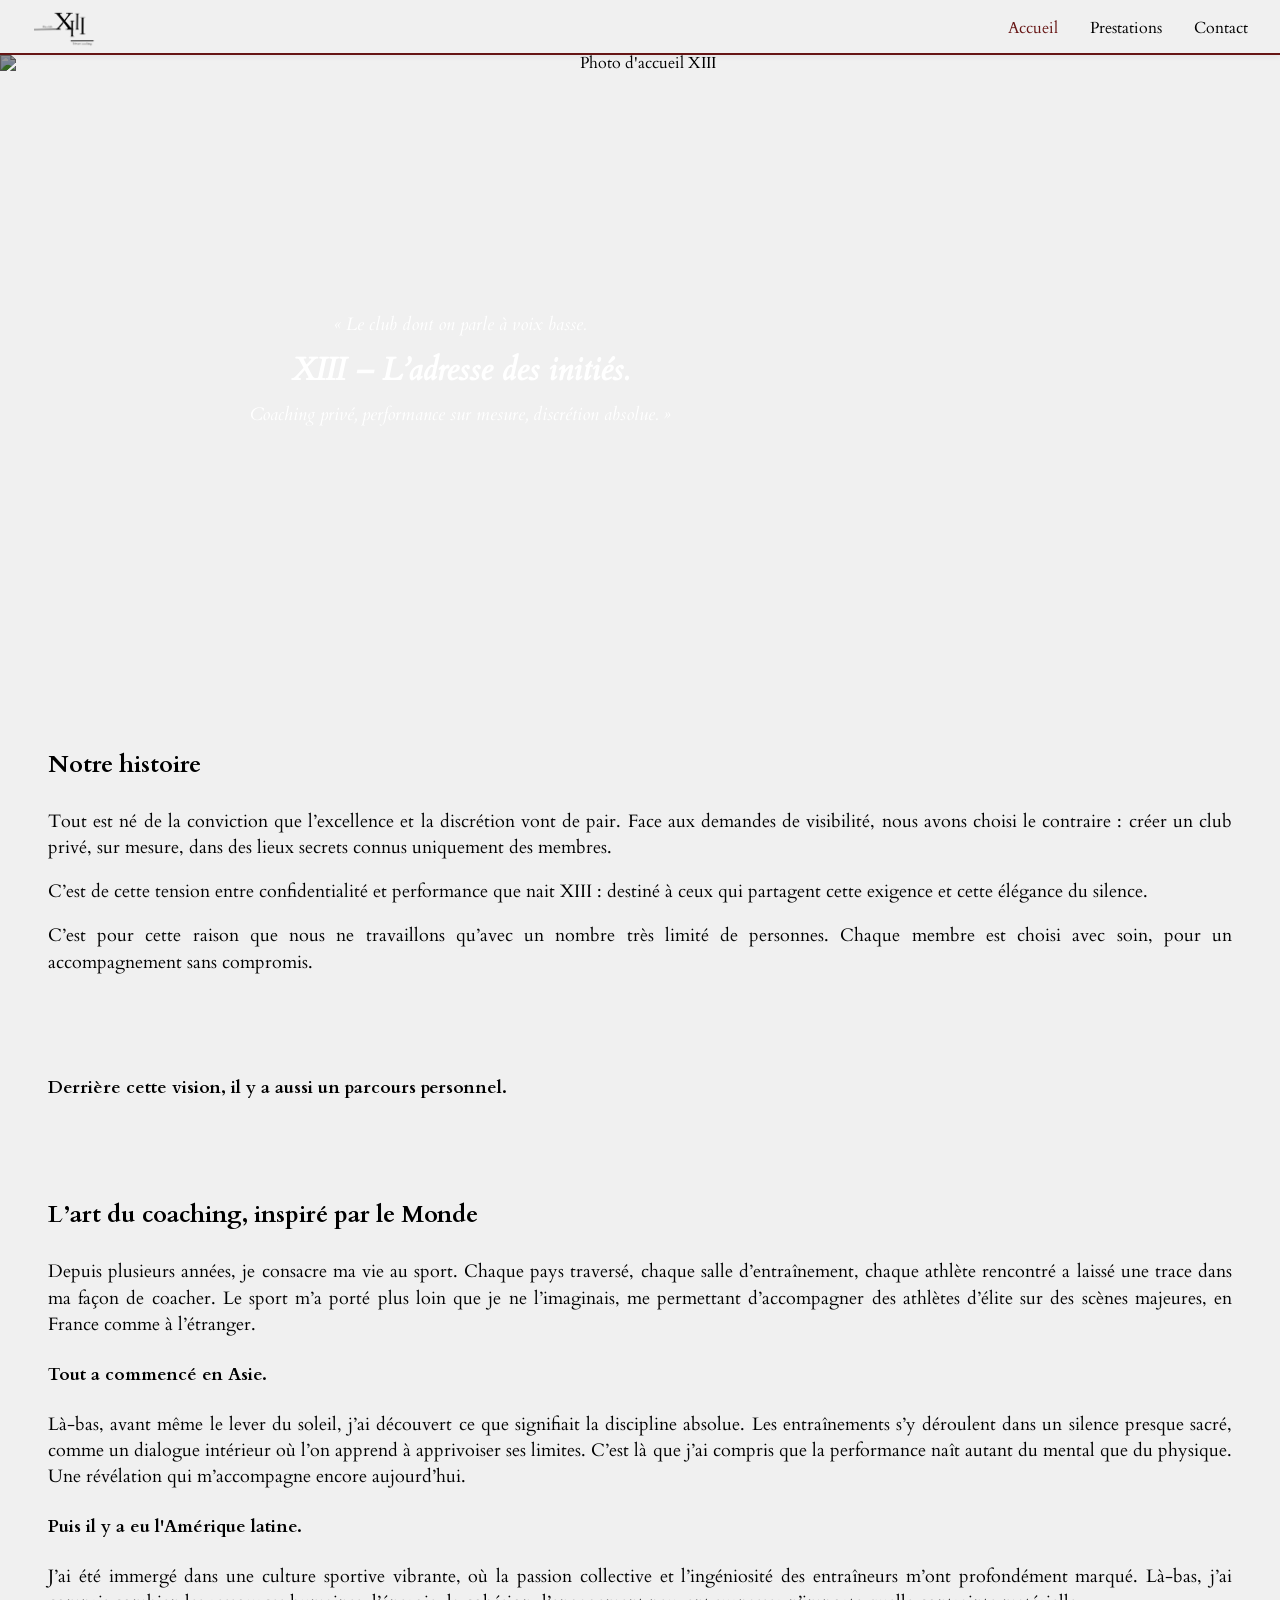
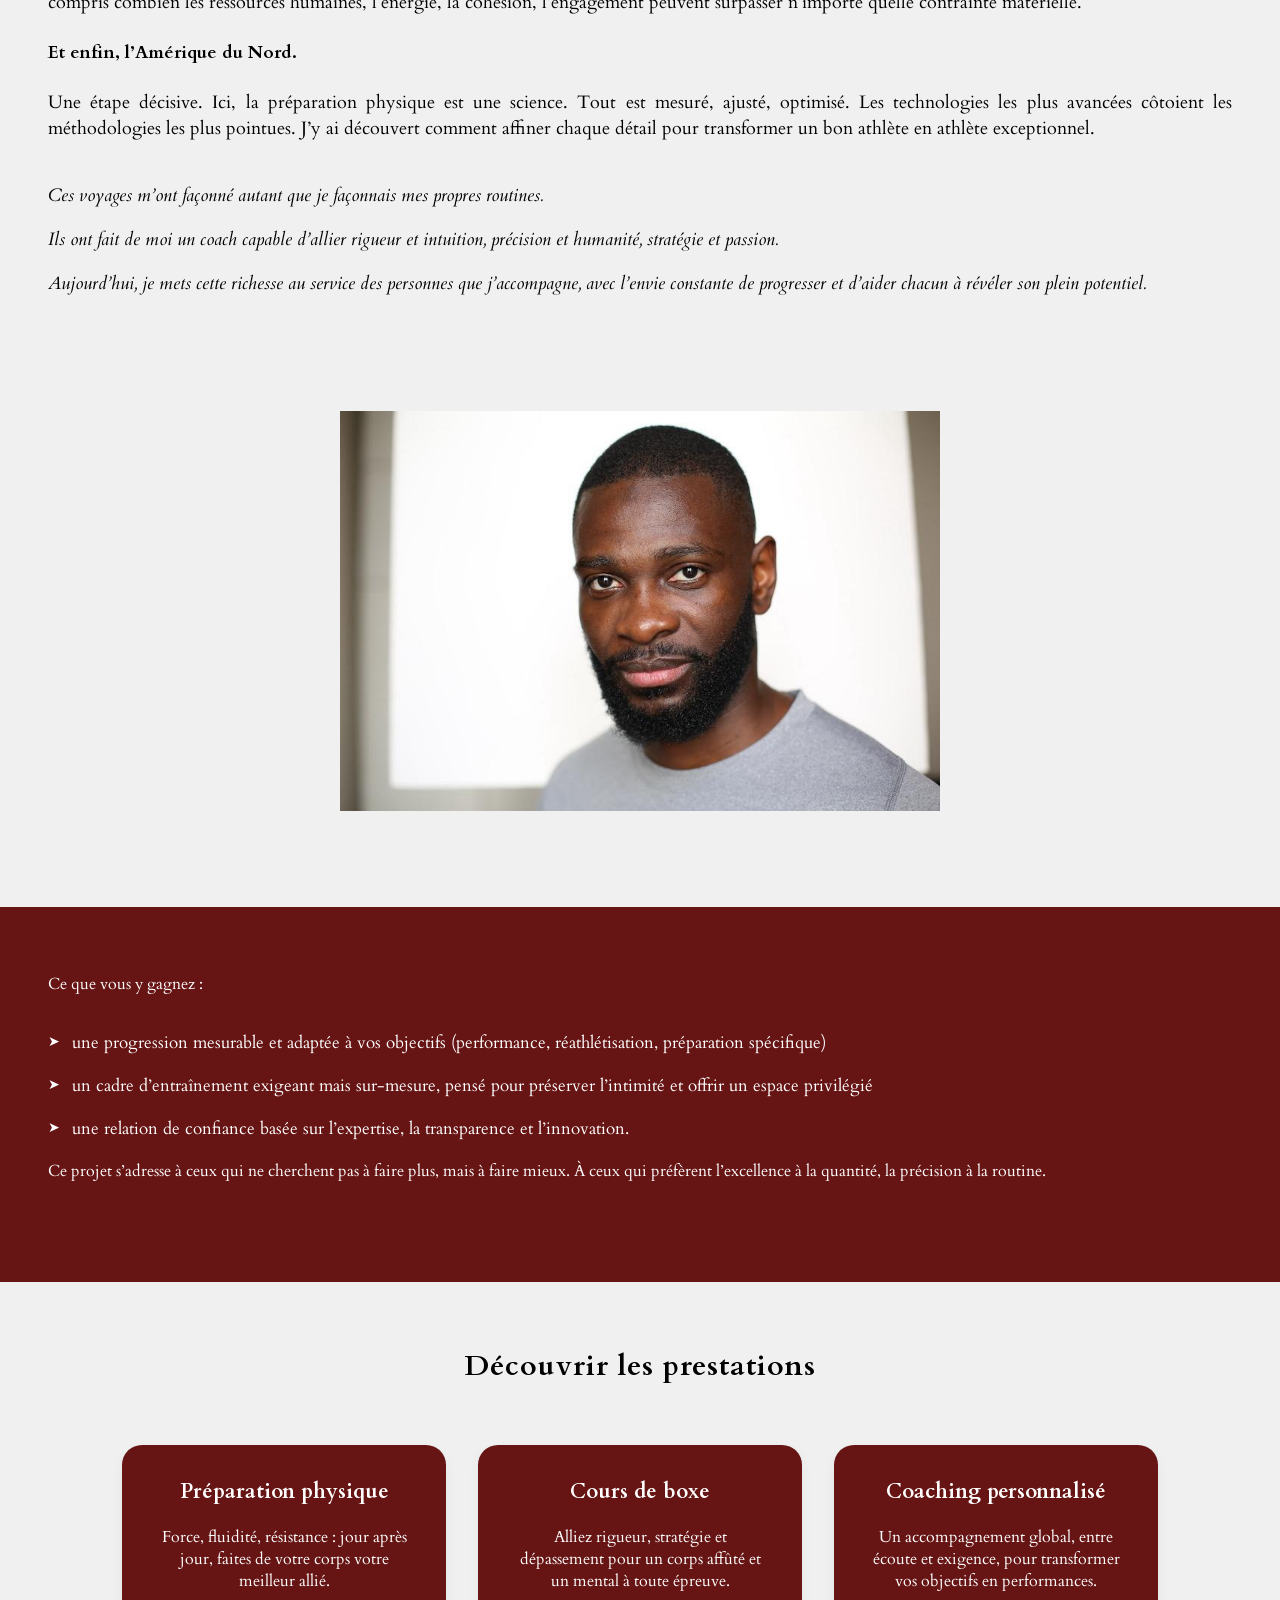
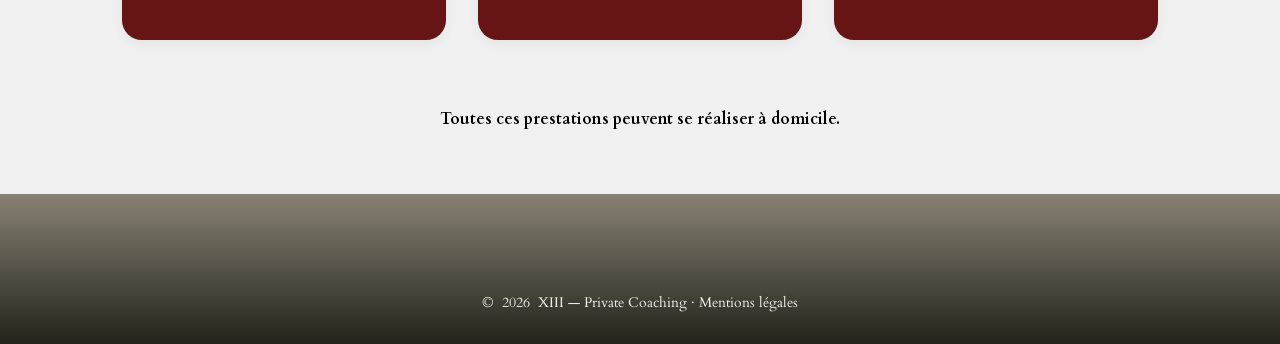
==== accueil.html @ 173c2fbc "Add files via upload" ====
<!DOCTYPE html>
<html lang="fr">
<head>
  <meta charset="UTF-8">
  <meta name="viewport" content="width=device-width, initial-scale=1.0">
  <title>XIII – Private Coaching</title>
  <link href="https://fonts.googleapis.com/css2?family=Cardo:ital,wght@0,400;0,700;1,400&display=swap" rel="stylesheet">
  <link rel="stylesheet" href="style.css">
</head>
<body>

  <header>
    <nav>
      <div class="logo">
        <a href="accueil.html">
          <img src="logo.png">
        </a>
      </div>

      <button class="menu-toggle" aria-label="Ouvrir le menu">
        <span></span>
        <span></span>
        <span></span>
      </button>

      <ul class="nav-links">
        <li><a href="accueil.html" class="active">Accueil</a></li>
        
        <li class="dropdown desktop-only"> 
          <a href="#" id="prestations-btn">Prestations</a>
          <ul class="dropdown-menu">
            <li><a href="preparation-physique.html">Préparation physique générale</a></li>
            <li><a href="cours-boxe.html">Cours de boxe</a></li>
            <li><a href="coaching-personnalise.html">Coaching personnalisé</a></li>
          </ul>
        </li>

        <li class="mobile-only"><a href="preparation-physique.html">Préparation physique générale</a></li>
        <li class="mobile-only"><a href="cours-boxe.html">Cours de boxe</a></li>
        <li class="mobile-only"><a href="coaching-personnalise.html">Coaching personnalisé</a></li>
        
        <li><a href="contact.html">Contact</a></li>
      </ul>

  </header>

  <section class="intro">
    <div class="hero">
      <img src="photo_accueil.png" class="hero-image" alt="Photo d'accueil XIII">
      <div class="citation">
        <p>« Le club dont on parle à voix basse.</p>
        <h1>XIII – L’adresse des initiés.</h1>
        <p>Coaching privé, performance sur mesure, discrétion absolue. »</p>
      </div>
    </div>

<div class="section-accueil">
  <div class="reveal-left">
    <h2>Notre histoire</h2>
    <div class="texte-accueil">
      <p>Tout est né de la conviction que l’excellence et la discrétion vont de pair. Face aux demandes de visibilité, nous avons choisi le contraire : créer un club privé, sur mesure, dans des lieux secrets connus uniquement des membres.</p>
      <p>C’est de cette tension entre confidentialité et performance que nait XIII : destiné à ceux qui partagent cette exigence et cette élégance du silence.</p>
      <p>C’est pour cette raison que nous ne travaillons qu’avec un nombre très limité de personnes. Chaque membre est choisi avec soin, pour un accompagnement sans compromis.</p>
    </div>
  </div>
</div>

<p class="gras scroll-anim">Derrière cette vision, il y a aussi un parcours personnel.</p>

<div class="section-accueil">
  <div class="reveal-left">
    <h2>L’art du coaching, inspiré par le Monde</h2>
    <div class="texte-accueil">
      <p>Depuis plusieurs années, je consacre ma vie au sport. Chaque pays traversé, chaque salle d’entraînement, chaque athlète rencontré a laissé une trace dans ma façon de coacher. Le sport m’a porté plus loin que je ne l’imaginais, me permettant d’accompagner des athlètes d’élite sur des scènes majeures, en France comme à l’étranger.</p>

      <div class="scroll-anim">
        <h4>Tout a commencé en Asie.</h4>
        <p> Là-bas, avant même le lever du soleil, j’ai découvert ce que signifiait la discipline absolue. Les entraînements s’y déroulent dans un silence presque sacré, comme un dialogue intérieur où l’on apprend à apprivoiser ses limites. C’est là que j’ai compris que la performance naît autant du mental que du physique. Une révélation qui m’accompagne encore aujourd’hui.</p>
      </div>

      <div class="scroll-anim">
        <h4>Puis il y a eu l'Amérique latine.</h4>
        <p>J’ai été immergé dans une culture sportive vibrante, où la passion collective et l’ingéniosité des entraîneurs m’ont profondément marqué. Là-bas, j’ai compris combien les ressources humaines, l’énergie, la cohésion, l’engagement peuvent surpasser n’importe quelle contrainte matérielle.</p>
      </div>

      <div class="scroll-anim">
        <h4>Et enfin, l’Amérique du Nord.</h4>
        <p>Une étape décisive. Ici, la préparation physique est une science. Tout est mesuré, ajusté, optimisé. Les technologies les plus avancées côtoient les méthodologies les plus pointues. J’y ai découvert comment affiner chaque détail pour transformer un bon athlète en athlète exceptionnel.</p>
      </div>
    </div>
  </div>
  
    <div class="italique scroll-anim">
      <p>Ces voyages m’ont façonné autant que je façonnais mes propres routines.</p>
      <p>Ils ont fait de moi un coach capable d’allier rigueur et intuition, précision et humanité, stratégie et passion.</p>
      <p>Aujourd’hui, je mets cette richesse au service des personnes que j’accompagne, avec l’envie constante de progresser et d’aider chacun à révéler son plein potentiel. </p>
    </div>
  </div>

    <img class="photo-fondateur" src="portrait.jpg">

  </section>

  <section class="arguments">
    <p class="scroll-anim">
      Ce que vous y gagnez :
    </p>
    <ul>
      <li class="reveal-left reveal-left-1">une progression mesurable et adaptée à vos objectifs (performance, réathlétisation, préparation spécifique) </li>
      <li class="reveal-left reveal-left-2">un cadre d’entraînement exigeant mais sur-mesure, pensé pour préserver l’intimité et offrir un espace privilégié</li>
      <li class="reveal-left reveal-left-3">une relation de confiance basée sur l’expertise, la transparence et l’innovation.</li>
    </ul>
    <p class="scroll-anim">
      Ce projet s’adresse à ceux qui ne cherchent pas à faire plus, mais à faire mieux.
      À ceux qui préfèrent l’excellence à la quantité, la précision à la routine.
    </p>
  </section>

  <h2 class="decouvrir-prestations">Découvrir les prestations</h2>

  <section class="services">

    <div class="card scroll-anim-card">
      <a href="preparation-physique.html">
        <h3>Préparation physique</h3>
        <p>Force, fluidité, résistance : jour après jour, faites de votre corps votre meilleur allié.</p>
      </a>
    </div>

    <div class="card scroll-anim-card">
      <a href="cours-boxe.html">
        <h3>Cours de boxe</h3>
        <p>Alliez rigueur, stratégie et dépassement pour un corps affûté et un mental à toute épreuve.</p>
      </a>
    </div>

    <div class="card scroll-anim-card">
      <a href="coaching-personnalise.html">
        <h3>Coaching personnalisé</h3>
        <p>Un accompagnement global, entre écoute et exigence, pour transformer vos objectifs en performances.</p>
      </a>
    </div>

  </section>

  <p class="commentaire-photo">Toutes ces prestations peuvent se réaliser à domicile.</p>


  <footer>
    © &nbsp; <span id="year"></span> &nbsp; XIII — Private Coaching  
    · <a href="mentions-legales.html" class="legal-link">Mentions légales</a>
  </footer>


  <script>
    document.getElementById('year').textContent = new Date().getFullYear();
  </script>

  <script>
  // Script pour l'ouverture/fermeture du menu déroulant au clic sur Desktop
  const prestationsBtn = document.getElementById('prestations-btn');
  const dropdownLi = prestationsBtn.closest('.dropdown');
  const navLinks = document.querySelector('.nav-links'); // On utilise l'élément parent

  if (prestationsBtn) {
    // 1. Ouvrir/fermer le menu au clic sur "Prestations"
    prestationsBtn.addEventListener('click', (event) => {
      // Empêche le comportement par défaut (aller à '#' et recharger)
      event.preventDefault(); 
      
      // Ferme le menu mobile si par accident il est ouvert (bien que géré par le media query)
      if (window.innerWidth <= 800) return; 

      // Toggle la classe 'open' sur l'élément li.dropdown
      dropdownLi.classList.toggle('open');
      
      // Assurez-vous que le clic n'atteint pas le document immédiatement (propagation)
      event.stopPropagation();
    });

    // 2. Fermer le menu si l'utilisateur clique en dehors (un clic "globale")
    document.addEventListener('click', (event) => {
      // Vérifie si le clic a eu lieu en dehors du conteneur du menu déroulant (.dropdown)
      // et que le menu mobile n'est pas ouvert (car le menu déroulant est caché sur mobile)
      if (!dropdownLi.contains(event.target) && dropdownLi.classList.contains('open') && window.innerWidth > 800) {
        dropdownLi.classList.remove('open');
      }
    });

    // Optionnel : Empêcher la fermeture si l'utilisateur clique *dans* le menu
    // (pour les navigateurs qui pourraient le propager différemment)
    const dropdownMenu = dropdownLi.querySelector('.dropdown-menu');
    dropdownMenu.addEventListener('click', (event) => {
      event.stopPropagation();
      // Le lien continuera vers la page, et le menu se fermera au rechargement.
    });
  }
</script>

<script>
  // Fonction pour vérifier si un élément est dans le viewport
  function isElementInViewport(el) {
    const rect = el.getBoundingClientRect();
    const offset = 100; 

    return (
      rect.top <= (window.innerHeight - offset || document.documentElement.clientHeight - offset)
    );
  }

  // Fonction pour gérer l'animation au scroll
  function handleScrollAnimation() {
    // Cible toutes les animations au scroll
    const elements = document.querySelectorAll('.scroll-anim, .reveal-left, .scroll-anim-card'); 
    
    elements.forEach((el) => {
      // Si l'élément n'a pas encore la classe 'visible'
      if (!el.classList.contains('visible')) {
        if (isElementInViewport(el)) {
          
          // 1. Déclenche la visibilité
          el.classList.add('visible');

          // 2. Si c'est une carte, déclencher l'animation "saut"
          if (el.classList.contains('scroll-anim-card')) {
            
            // Applique la classe d'activation (bordeaux + saut)
            el.classList.add('card-active');
            
            // Retirer la classe 'card-active' après un court délai (par exemple, 0.5s)
            // Cela crée l'effet de 'saut' unique
            setTimeout(() => {
              el.classList.remove('card-active');
            }, 500); // 500ms (ajustez cette valeur si vous voulez que le bordeaux reste plus longtemps)
          }

        }
      }
    });
  }

  // Écouteur d'événement pour le scroll
  window.addEventListener('scroll', handleScrollAnimation);

  // Exécute la fonction une fois au chargement
  handleScrollAnimation();
</script>

<script>
  // Fonction utilitaire pour vérifier si un élément est dans le viewport
  function isElementInViewport(el) {
    const rect = el.getBoundingClientRect();
    const offset = 100; // Décalage pour démarrer l'animation un peu avant

    return (
      rect.top <= (window.innerHeight - offset || document.documentElement.clientHeight - offset)
    );
  }

  // Variable pour s'assurer que l'animation des cartes ne se lance qu'une seule fois
  if (!document.body.dataset.cardsAnimated) {
      document.body.dataset.cardsAnimated = 'false';
  }

  // Fonction principale pour gérer toutes les animations au scroll
  function handleScrollAnimation() {
    
    // Cible tous les éléments d'animation (reveal-left, scroll-anim, scroll-anim-card)
    const elementsToAnimate = document.querySelectorAll('.scroll-anim, .reveal-left, .scroll-anim-card'); 
    
    // Cible toutes les cartes spécifiquement pour l'animation séquentielle
    const cards = document.querySelectorAll('.card.scroll-anim-card');
    
    // Récupération de l'état
    let cardsAnimationLaunched = document.body.dataset.cardsAnimated === 'true';

    elementsToAnimate.forEach((el) => {
      
      // 1. Logique générale d'apparition (opacity, reveal-left)
      if (!el.classList.contains('visible') && isElementInViewport(el)) {
          el.classList.add('visible');

          // 2. Logique spécifique des cartes : Lancer l'animation séquentielle
          // On lance l'animation quand la première carte entre dans la vue ET que l'animation n'a pas été lancée
          if (el === cards[0] && !cardsAnimationLaunched) {
              
              const hoverDuration = 1000; // Durée du "hover" : 1 seconde
              const staggerDelay = 1200;  // Décalage entre chaque carte : 1.2 seconde (pour une pause de 200ms)

              cards.forEach((card, index) => {
                  
                  // Le point de départ de la carte (0ms, 1200ms, 2400ms)
                  const startTime = index * staggerDelay;

                  // Le point d'arrêt de la carte (1000ms, 2200ms, 3400ms)
                  const endTime = startTime + hoverDuration;

                  // Lancer l'effet de survol (Ajout de card-active)
                  setTimeout(() => {
                      card.classList.add('card-active');
                  }, startTime);

                  // Retirer l'effet de survol (Retrait de card-active)
                  setTimeout(() => {
                      card.classList.remove('card-active');
                  }, endTime);
              });

              // On marque l'animation comme lancée pour éviter la répétition au scroll
              document.body.dataset.cardsAnimated = 'true';
              cardsAnimationLaunched = true;
          }
      }
    });
  }

  // Écouteurs d'événement
  window.addEventListener('scroll', handleScrollAnimation);
  // Exécute la fonction une fois au chargement pour afficher les éléments déjà visibles
  handleScrollAnimation();
</script>

</body>

<script>
  const toggle = document.querySelector('.menu-toggle');

  toggle.addEventListener('click', () => {
  toggle.classList.toggle('open');
  navLinks.classList.toggle('open');
  });
</script>

</html>
---- style.css ----
:root {
  --noir: #000;
  --gris: #f0f0f0;
  --bordeaux: #661514;
  --texte: #000;
}

*,
*::before,
*::after {
  box-sizing: border-box;
}

body {
  margin: 0;
  font-family: 'Cardo', serif;
  background:var(--gris);
  color: var(--texte);
  min-height: 100vh;
  background-attachment: fixed; /* le dégradé reste fixe au scroll */
}

header {
  background: var(--gris);
  position: sticky;
  top: 0;
  width: 100%;
  z-index: 10;
  box-shadow: 0 2px 6px rgba(0,0,0,0.05);
}


header::after {
  content: "";
  display: block;
  height: 2px; /* fine ligne */
  background-color: var(--bordeaux);
  width: 100%;
  position: absolute;
  bottom: 0;
  left: 0;
}

/* --- LOGO IMAGE --- */

.logo img {
  height: 45px;          /* augmente la taille réelle du SVG pour le zoomer */
  width: auto;
  /*transform: scale(0.8);   zoom visuel sans agrandir le canevas */
  transform-origin: center;
  display: block;
  object-fit: contain;
  object-position: center;
  background: transparent;
}


nav {
  display: flex;
  justify-content: space-between;
  align-items: center;
  margin: 0 auto;
  padding: 0rem 2rem;
  background-color: var(--gris);
}

nav .logo {
  display: flex;
  align-items: center;
  overflow: hidden; /* cache les éventuels débords dus au zoom */
  height: 55px;     /* hauteur de la navbar */
}


nav ul {
  list-style: none;
  display: flex;
  gap: 2rem;
  margin: 0;
  padding: 0;
}

nav a {
  text-decoration: none;
  color: var(--texte);
  font-size: 1rem;
  position: relative;
  transition: color 0.3s ease;
}

nav a.active {
  color: var(--bordeaux);
}

nav a:hover {
  color: var(--bordeaux);
}



/* --- MOBILE --- */
@media (max-width: 800px) {
  nav {
    position: relative;
  }

  .menu-toggle {
    display: flex;
  }

  nav ul {
    display: flex;
    flex-direction: column;
    align-items: center;
    gap: 1.5rem;
    position: absolute;
    top: 100%;
    right: 0;
    background: var(--gris);
    width: 100%;
    padding: 2rem 0;
    box-shadow: 0 4px 12px rgba(0,0,0,0.1);
    transform: translateY(-20px);
    opacity: 0;
    pointer-events: none;
    transition: all 0.35s ease;
  }

  nav ul.open {
    transform: translateY(0);
    opacity: 1;
    pointer-events: auto;
  }

  nav ul li a {
    font-size: 1.1rem;
  }
}


/* ---- NAV RESPONSIVE ---- */
.menu-toggle {
  display: none;
  flex-direction: column;
  justify-content: space-between;
  width: 28px;
  height: 20px;
  background: none;
  border: none;
  padding: 0;
  cursor: pointer;
  z-index: 20;
  position: relative;
}

/* Supprime les effets de hover indésirables */
.menu-toggle:hover {
  background: none;
  box-shadow: none;
}

/* Barres du hamburger */
.menu-toggle span {
  display: block;
  width: 100%;
  height: 2px;
  background-color: var(--texte);
  border-radius: 2px;
  transition: all 0.3s ease;
}

/* Quand le menu est ouvert → les barres deviennent bordeaux */
.menu-toggle.open span {
  background-color: var(--bordeaux);
}

/* --- MOBILE --- */
@media (max-width: 800px) {
  nav {
    position: relative;
  }

  .menu-toggle {
    display: flex;
  }


  nav ul.open {
    transform: translateY(0);
    opacity: 1;
    pointer-events: auto;
  }

  nav ul li a {
    font-size: 1.1rem;
  }
}



/* --- GESTION DE LA VISIBILITÉ DES LIENS --- */
.mobile-only {
  display: none !important; /* Caché par défaut */
}

.desktop-only {
  display: block; /* Affiché par défaut */
}


/* --- MOBILE --- */
@media (max-width: 800px) {
  /* ... vos autres styles mobile ... */

  /* Inversion de la visibilité pour mobile */
  .desktop-only {
    display: none !important;
  }

  .mobile-only {
    /* Utilise la même disposition que les autres liens de la nav-links mobile */
    display: block !important; 
    width: 100%; /* Important pour que le texte soit centré */
    text-align: center;
  }
}

/* Affichage du menu déroulant au survol sur Desktop (après 800px) */
@media (min-width: 800px) {
  /* Assurez-vous que l'élément parent LI est bien un flex item */
  .dropdown {
    display: flex; /* ou inline-block */
    align-items: center;
  }

  /* Ajoutez la règle pour la nouvelle classe d'ouverture/fermeture */
  .dropdown.open .dropdown-menu {
    display: flex; /* Affiche le sous-menu en colonne */
  }

  /* Masque les liens "Mobile Only" sur desktop */
  .mobile-only {
    display: none !important;
  }
}

/* --- MENU DÉROULANT --- */

.dropdown {
  position: relative; /* nécessaire pour positionner le sous-menu */
}

.dropdown-menu {
  position: absolute;
  top: 39px; /* colle au bas de la navbar (hauteur de 55px) */
  left: -15px;
  background-color: var(--gris);
  box-shadow: 0 4px 8px rgba(0,0,0,0.1);
  list-style: none;
  padding: 0.5rem 0;
  margin: 0;
  /* display: none; */ /* caché par défaut */
  flex-direction: column;
  min-width: 180px;
  z-index: 9;
}

@media (min-width: 800px) {
  .dropdown-menu {
  display: none; /* caché par défaut */
}
}

.dropdown-menu li {
  padding: 0rem 1rem;
  text-align: left;
}

.dropdown-menu li a {
  display: block;
  color: var(--texte);
  text-decoration: none;
  transition: color 0.3s ease;
}

.dropdown-menu li a:hover, .dropdown-menu li a.active {
  color: var(--bordeaux);
}

/* Affichage du menu quand ouvert */
.dropdown.open .dropdown-menu {
  display: flex;
}




/* ---- INTRO ---- */

.intro { 
  width: 100%; 
  color: var(--texte); 
  text-align: center; 
  font-family: 'Cardo', serif; 
  line-height: 1; 
  box-sizing: border-box; 
  padding-top: 0; 
  padding-bottom: 3rem; 
}

.citation p { 
  font-size: 1.2rem; 
  margin: 0.5rem 0; 
}

/* Centrer l'image */
.photo-fondateur {
  display: block;
  margin: 3rem auto; 
  max-width: 80%;
  max-height: 400px;
}

/* Justifier le texte sauf titres */
.intro .texte-accueil p,
.intro .italique p,
.intro .gras {
  text-align: justify;
}

/* TITRES (gauche + gras) */
.intro h2 {
  text-align: left;
  font-weight: 700;
  margin-bottom: 2rem;
}

.intro h4 {
  text-align: left;
  font-weight: 700;
}

/* Taille du texte */
.intro p,
.intro h4 {
  font-size: 1.1rem;   /* même taille */
  line-height: 1.5;
}

/* H1 (titre principal) */
.intro h1 {
  font-size: 2rem;
  font-weight: 700;
  margin: 1rem 0;
}

/*Marge avec les bords*/
.section-accueil {
  padding: 3rem;
}

/* Italique et gras */

.italique {
  margin-top: 2.5rem;
}

.italique p {
  font-style: italic;
}

.gras {
  font-weight: bold;
  padding: 1rem 3rem;
}

.commentaire-photo {
  text-align: center;
  font-weight: bold;
  padding-bottom: 3rem;
}

/* RESPONSIVE */
@media (max-width: 768px) {
  .intro h1 {
    font-size: 1.6rem;
  }
  .intro p,
  .intro h4 {
    font-size: 1rem;
  }
  /*Marge avec les bords*/
  .section-accueil {
    padding: 1.5rem;
  }
  .gras {
    font-weight: bold;
    padding: 1rem 1.5rem;
  }
}


/* --- Animation au Scroll --- */

/* État initial : L'élément est légèrement décalé vers le bas et invisible (opacité 0) */
.scroll-anim {
  opacity: 0;
  transform: translateY(20px); /* Décalage initial */
  transition: opacity 0.6s ease-out, transform 0.6s ease-out; /* Durée de l'animation */
}

/* État 'visible' : L'élément est visible et revient à sa position d'origine */
.scroll-anim.visible {
  opacity: 1;
  transform: translateY(0);
}


/* --- Animation de Révélation de Gauche à Droite --- */

/* --- Animation "Arrivée de Gauche" (remplace l'ancien reveal-left) --- */

.reveal-left {
  opacity: 0; /* Initialement invisible */
  transform: translateX(-100px); /* Part de 100px à gauche de sa position finale */
  transition: opacity 0.8s ease-out, transform 0.8s ease-out; /* Durée de l'animation */
}

/* Quand l'élément a la classe 'visible', il apparaît et se déplace vers sa position d'origine */
.reveal-left.visible {
  opacity: 1;
  transform: translateX(0); /* Arrive à sa position finale */
}

/* --- Décalage des animations pour la liste d'arguments (Effet Stagger) --- */

/* Appliquer les délais pour l'effet 'un par un' sur les LIs */
.reveal-left.reveal-left-1 {
  transition-delay: 0.1s; 
}

.reveal-left.reveal-left-2 {
  transition-delay: 0.3s; 
}

.reveal-left.reveal-left-3 {
  transition-delay: 0.5s; 
}



/* --- HERO IMAGE AVEC CITATION --- */

.hero {
  position: relative;
  width: 100%;
  height: 70vh; /* hauteur visible, ajustable */
  overflow: hidden;
}

.hero img {
  width: 100%;
  height: 100%;
  object-fit: cover;
  display: block;
  filter: brightness(60%); /* assombrit légèrement l’image pour la lisibilité du texte */
}

/* Texte superposé */
.hero .citation {
  position: absolute;
  top: 50%;
  left: 50%;
  transform: translate(-70%, -50%);
  color: white;
  text-align: center;
  font-style: italic; /* italique comme demandé */
  font-family: 'Cardo', serif;
  width: 85%;
  max-width: 900px;
}

@media (max-width: 800px){
  .hero .citation {
  position: absolute;
  top: 50%;
  left: 50%;
  transform: translate(-50%, -50%);
  color: white;
  text-align: center;
  font-style: italic; /* italique comme demandé */
  font-family: 'Cardo', serif;
  width: 85%;
  max-width: 900px;
}
}

.hero .citation h1 {
  color: white;
  font-style: italic;
}

.hero .citation p {
  color: white;
  font-style: italic;
}


/* ---- SECTION ARGUMENTS ---- */
.arguments {
  background: var(--bordeaux);
  color: white;
  width: 100%;
  margin: 0; /* pleine largeur */
  border-radius: 0; /* supprime les coins arrondis */
  padding: 4rem 3rem;
  box-shadow: none;
  text-align: center;
}

/* Conserve le bon rendu du texte et des listes */
.arguments p {
  text-align: justify;
  line-height: 1.7;
  margin: 0 auto 2rem;
}

.arguments ul {
  list-style: none;
  padding: 0;
  margin: 2rem auto 0;
}

.arguments ul li {
  position: relative;
  padding-left: 1.5rem;
  margin-bottom: 1rem;
  font-size: 1.05rem;
  line-height: 1.6;
  text-align: left;
  color: white;
}

.arguments ul li::before {
  content: "➤";
  position: absolute;
  left: 0;
  top: 0;
  color: white;
  font-size: 0.9rem;
  line-height: 1.6;
}

/* --- PRESTATIONS --- */

.decouvrir-prestations {
  text-align: center;
  font-size: 1.8rem;
  font-weight: 700;
  margin: 4rem 0 2rem;
  color: var(--noir);
  letter-spacing: 1px;
}

 /* --- RESPONSIVE --- */
@media (max-width: 800px) {
  .decouvrir-prestations {
    font-size: 1.3rem;
  }
  .arguments {
    padding: 3rem 1.5rem;
  }
  .arguments ul li {
    font-size: 1rem;
  }
} 

/* ---- SERVICES ---- */
.services {
  display: grid;
  grid-template-columns: repeat(auto-fit, minmax(280px, 1fr));
  gap: 2rem;
  max-width: 1100px;
  margin: 4rem auto;
  padding: 0 2rem;
}

.card {
  background: var(--noir);
  color: white;
  border-radius: 20px;
  padding: 2rem;
  box-shadow: 0 4px 12px rgba(0,0,0,0.05);
  text-align: center;
  transition: all 0.3s ease;
  cursor: pointer;
}

.card:hover {
  background-color: var(--bordeaux);
  color: white;
  transform: translateY(-4px);
}

.card h3 {
  margin-top: 0;
  font-size: 1.3rem;
}

/* Liens dans les cartes (pour éviter le bleu/souligné après clic) */
.services a,
.services a:visited,
.services a:hover,
.services a:active {
  text-decoration: none;
  color: inherit;
}


/* --- Styles initiaux de la carte pour un fade-in --- */
.scroll-anim-card {
  /* Initialement masqué et légèrement décalé vers le bas */
  opacity: 0; 
  transform: translateY(20px); 
  /* La transition est appliquée à toutes les propriétés, y compris le 'hover' simulé */
  transition: all 0.5s ease-out; 
}

/* L'état 'visible' permet à la carte d'apparaître doucement */
.scroll-anim-card.visible {
  opacity: 1;
  transform: translateY(0);
}

/* --- Styles d'activation (Simule le :hover) --- */
.card-active {
  background-color: var(--bordeaux) !important;
  color: white !important;
  transform: translateY(-4px) !important; /* Le saut */
}


/* ---- FOOTER ---- */
footer {
  background: linear-gradient(to bottom, #878274, #24221a);
  margin-top: auto;
  height: 150px;
  text-align: center;
  display: flex;
  align-items: flex-end; 
  justify-content: center;
  padding: 2rem;
  color: var(--gris);
  font-size: 0.9rem;
}

footer .legal-link {
  color: var(--gris)  ;
  text-decoration: none;
  margin-left: 0.3rem;
  transition: color 0.3s;
}

footer .legal-link:hover {
  color: var(--gris);
  text-decoration: underline;
}









/* --- Conteneur des rubriques --- */

.rubriques {
  margin: 5%;
}

.rubrique {
  display: flex;
  align-items: stretch;
  justify-content: center;
  max-width: 1400px;
  margin: 5rem auto;
  gap: 0;
}

/* --- Titres & sous-titres --- */
.titre-prestation {
  font-size: 2rem;
  font-weight: 700;
  margin-bottom: 1rem;
  text-transform: uppercase;
  letter-spacing: 1px;
  text-align: left;
}

.titre {
  font-size: 2rem;
  font-weight: 700;
  margin-bottom: 1rem;
  text-transform: uppercase;
  letter-spacing: 1px;
  text-align: center;
  margin-bottom: 3rem;
}

@media (max-width: 800px) {
  .titre-prestation {
    font-size: 1.5rem;
    font-weight: 700;
    margin-bottom: 1rem;
    text-transform: uppercase;
    letter-spacing: 1px;
    text-align: left;
  }

  .titre {
    font-size: 1.5rem;
    font-weight: 700;
    margin-bottom: 3rem;
    text-transform: uppercase;
    letter-spacing: 1px;
    text-align: center;
  }
}

.valeurs {
  font-style: italic;
  margin-bottom: 1.5rem;
  color: var(--texte);
}

.question {
  font-weight: bold;
  text-decoration: underline;
  margin-top: 2rem;
  margin-bottom: 0.5rem;
}

/* --- Images Desktop vs Mobile (classes présentes mais non nécessaires) --- */
.image-desktop {
  display: block;
}

.image-mobile {
  display: none;
  width: 100%;
  height: auto;
  object-fit: cover;
}


/* image et texte côte à côte */
.rubrique img {
  width: 40%;
  object-fit: cover;
  height: auto;
}

/* bloc texte */
.rubrique .texte {
  width: 60%;
  background-color: var(--gris);
  color: var(--texte);
  padding: 3rem;
  text-align: justify;
  display: flex;
  flex-direction: column;
  justify-content: center;
}


/*  VERSION MOBILE  */

@media (max-width: 800px) {

  .rubriques {
    margin: 0;
    padding: 0;
    width: 100%;
    overflow-x: hidden;
  }

  .rubrique {
    flex-direction: column;
    margin: 2rem 0.4rem;
    max-width: 100%;
    align-items: stretch;
    overflow: hidden;
  }

  /* Image au-dessus du texte, largeur 100%, hauteur fixe */
  .rubrique img {
    width: 100%;
    height: 220px;            /* hauteur réglable */
    object-fit: cover;
    object-position: center;
    display: block;
  }

  /* Bloc texte occupe toute la largeur */
  .rubrique .texte {
    width: 100%;
    background-color: var(--gris);
    color: var(--texte);
    padding: 2rem;
    text-align: justify;
    display: flex;
    flex-direction: column;
    justify-content: center;
    box-sizing: border-box;
    margin: 0;
  }

  
  .rubrique .titre-prestation {
    color: var(--texte);
    padding: 2rem 0;
    margin: 0;
    text-align: left;
    font-size: 1.4rem;
    font-weight: bold;
    position: relative;
    width: 100%;
    box-sizing: border-box;
  }

  .rubrique .titre-prestation span {
    position: relative;
    z-index: 2;
  }

  .rubrique .valeurs {
    margin-top: 1.5rem;
    font-size: 1rem;
    letter-spacing: 0.05em;
  }

  .rubrique + .rubrique {
    margin-top: 3rem;
  }

  .rubrique p, 
  .rubrique ul, 
  .rubrique li {
    font-size: 0.95rem;
    line-height: 1.5;
  }

  .rubriques {
    display: flex;
    flex-direction: column;
    align-items: center;
  }

}

/* DEVENIR MEMBRE */

.devenir-membre {
  background-color: transparent;
  text-align: center;
  padding: 3rem 1rem;
  margin-bottom: 3rem;
  font-size: 1.3rem;
}

.devenir-membre a {
  color: var(--bordeaux);           /* bordeaux */
  font-weight: 700;         /* gras */
  text-transform: uppercase;
  text-decoration: none;
}

.devenir-membre a:hover,
.devenir-membre a:visited,
.devenir-membre a:focus {
  color: var(--bordeaux);           /* aucune variation */
  text-decoration: none;
}

/* Marges latérales larges pour très grands écrans */
@media (min-width: 1600px) {
  .rubrique {
    margin-left: 10vw;
    margin-right: 10vw;
  }
}

.offre {
  text-align: center;
}

.seances {
  margin-bottom: 2.5rem;
}


/* ---- CONTACT ---- */
.contact {
  background: var(--gris);
  border-radius: 16px;
  max-width: 700px;
  margin: 5rem auto;
  padding: 2rem;
  box-shadow: 0 4px 12px rgba(0,0,0,0.2);
}

@media (max-width: 800px) {
 .contact {
  margin: 5rem 2rem;
}
}

.contact form {
  display: flex;
  flex-direction: column;
  gap: 1rem;
}

label {
  font-weight: 600;
  font-size: 0.9rem;
}

input, textarea {
  padding: 0.8rem;
  border: 1px solid #ccc;
  border-radius: 8px;
  font-family: inherit;
  resize: none;
}

button {
  background-color: var(--bordeaux);
  color: white;
  border: none;
  border-radius: 8px;
  padding: 0.9rem 1.2rem;
  font-size: 1rem;
  cursor: pointer;
}

button:hover {
  background-color: #000;
}

.intro-contact {
  text-align: center;
  margin: 3rem;
}



/* ---- MENTIONS LÉGALES ---- */
.mentions-legales {
  max-width: 900px;
  margin: 5rem auto;
  padding: 0 2rem 5rem;
  color: var(--gris);
  background-color: var(--gris);
}

.mentions-legales h1 {
  font-size: 2.2rem;
  text-align: center;
  margin-bottom: 3rem;
  font-weight: 700;
  color: var(--noir);
}

.mentions-legales h2 {
  font-size: 1.3rem;
  margin-top: 2rem;
  margin-bottom: 0.8rem;
  font-weight: 700;
  color: var(--bordeaux);
}

.mentions-legales p {
  line-height: 1.7;
  font-size: 1rem;
  color: var(--texte);
  margin-bottom: 1.2rem;
  text-align: justify;
}

.mentions-legales section + section {
  margin-top: 2.5rem;
}
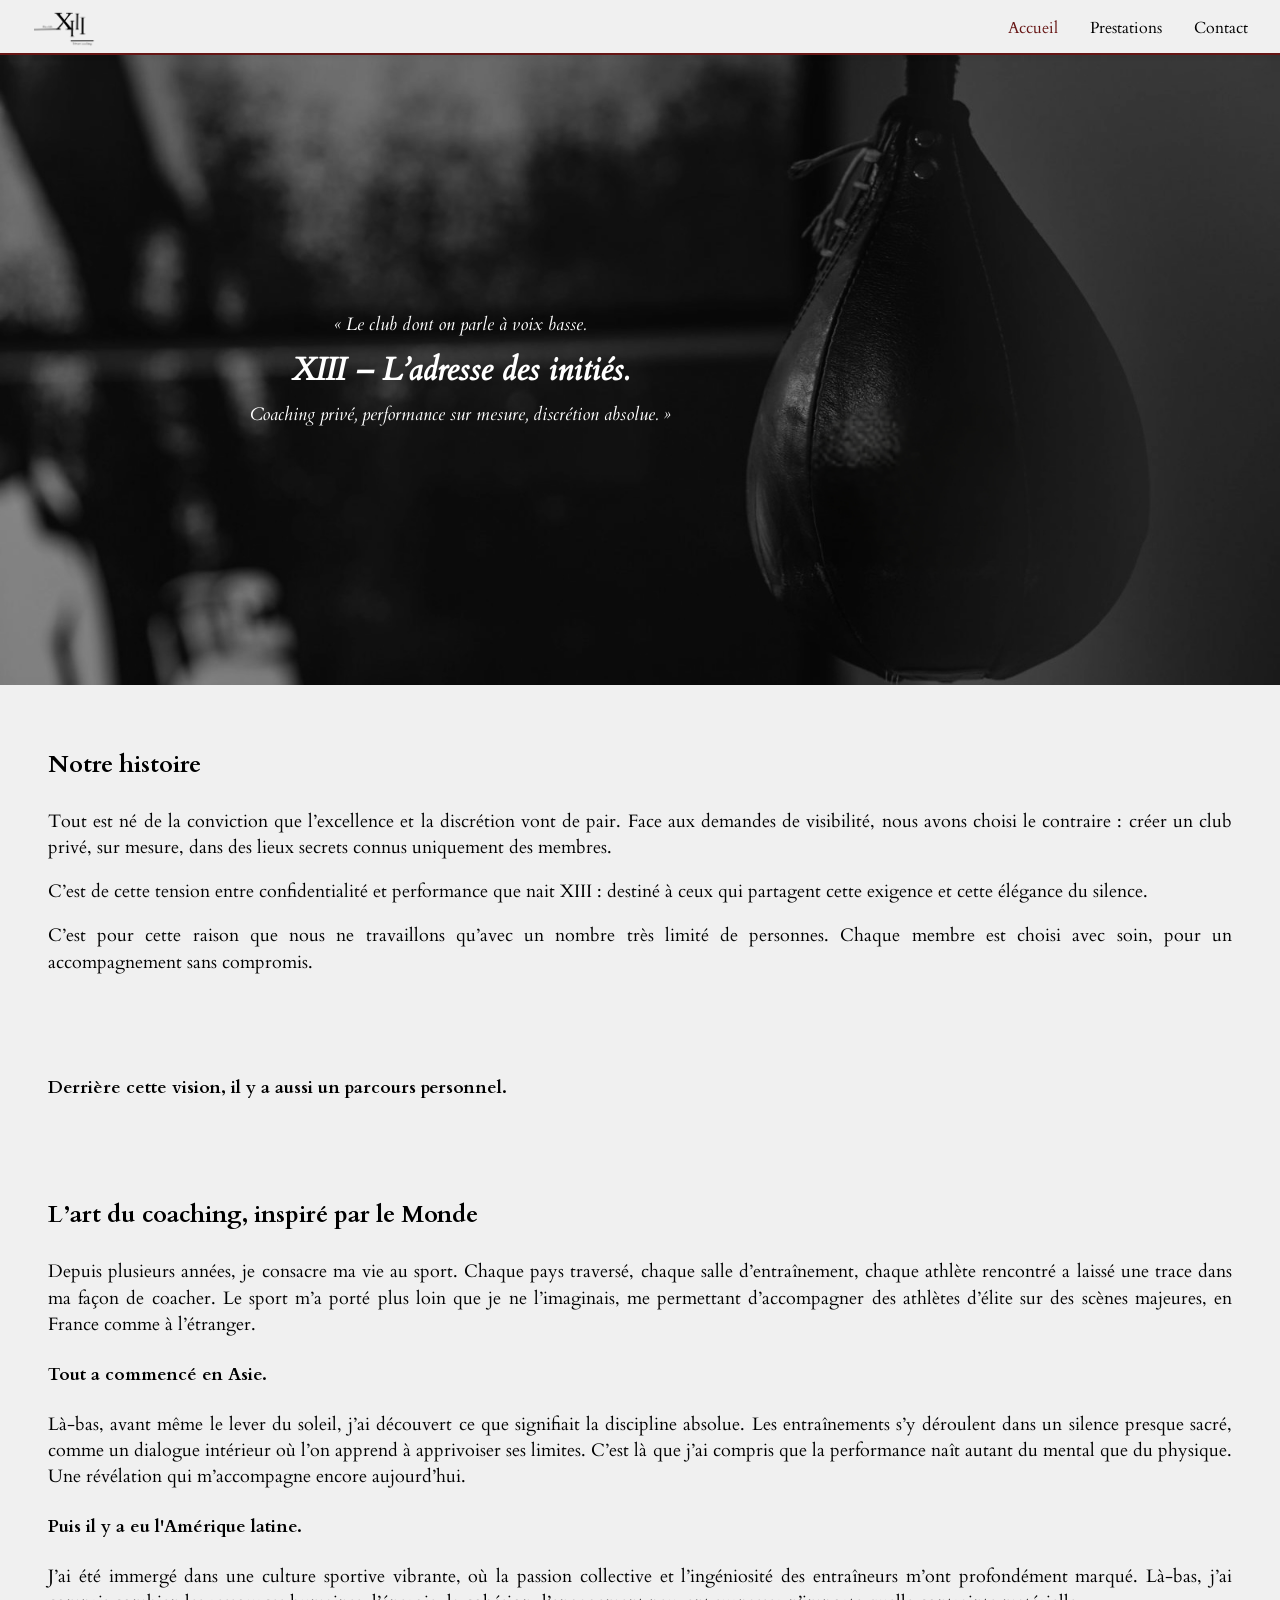
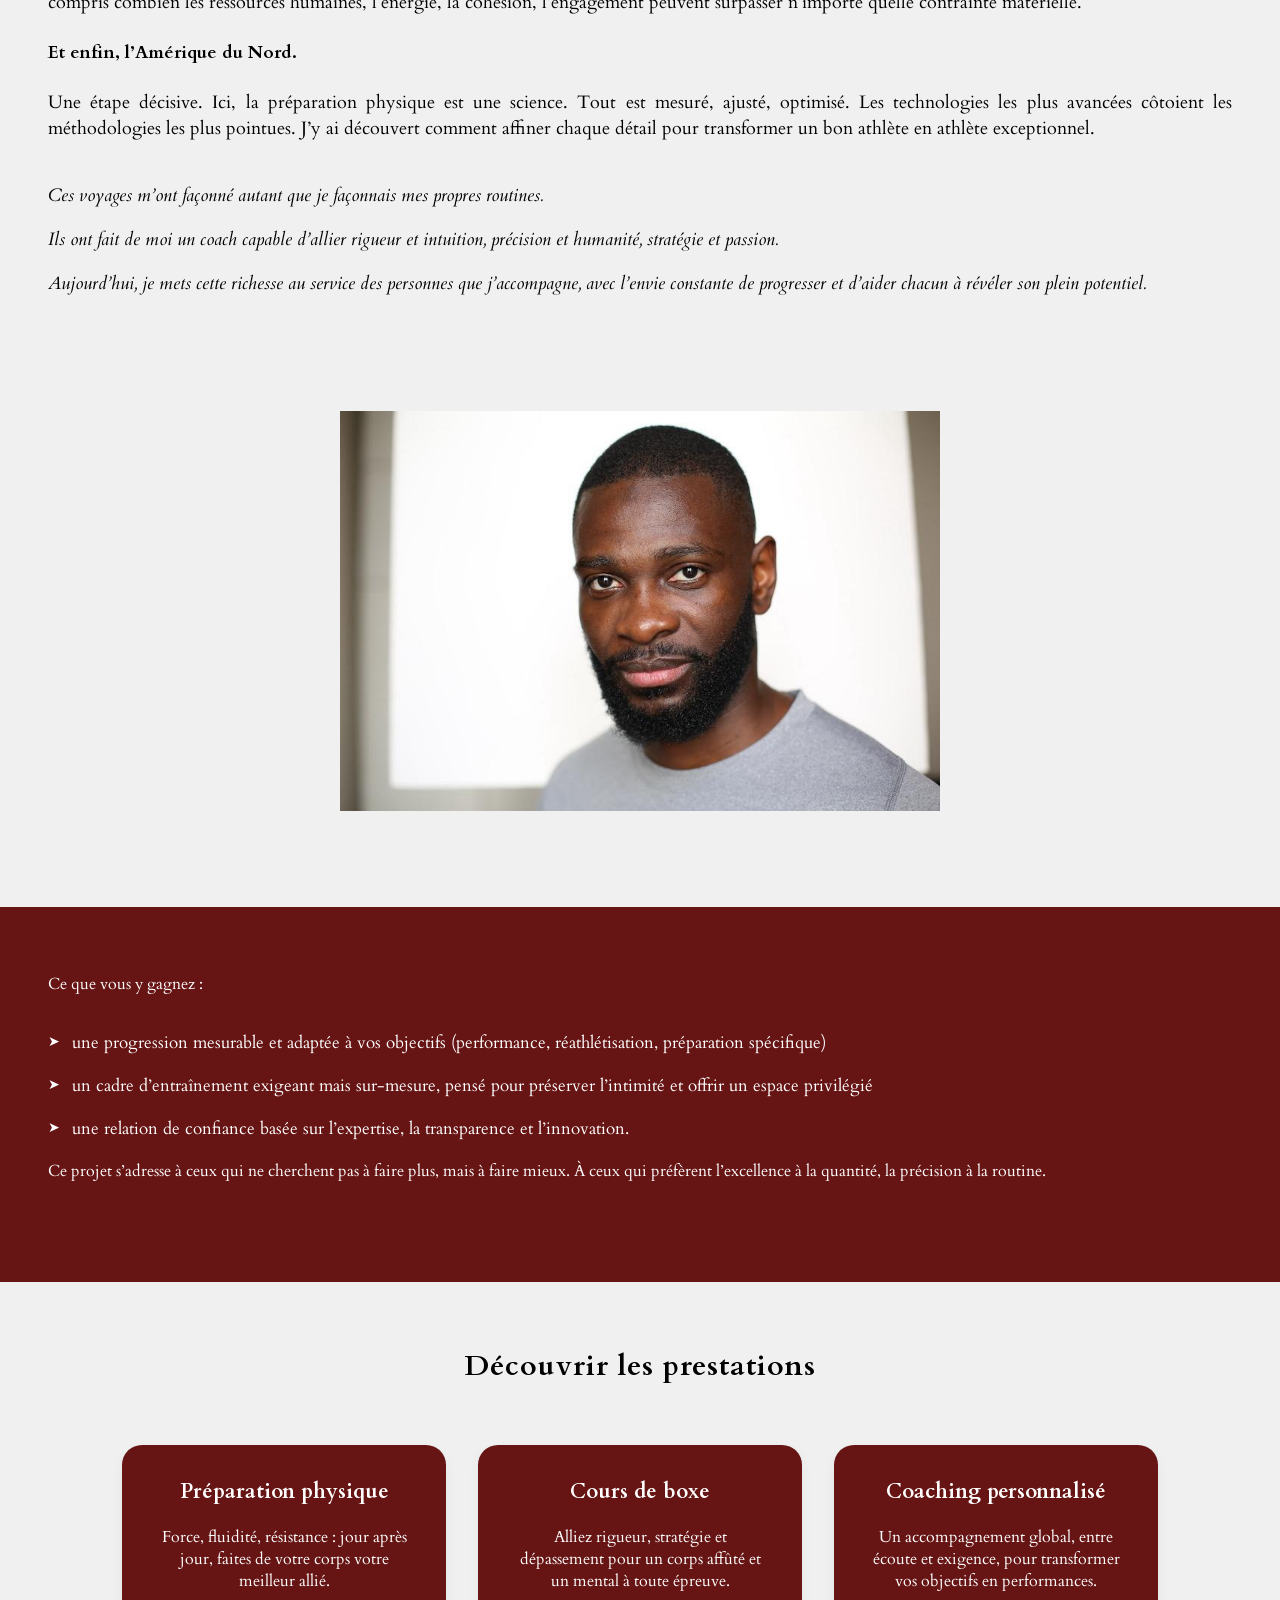
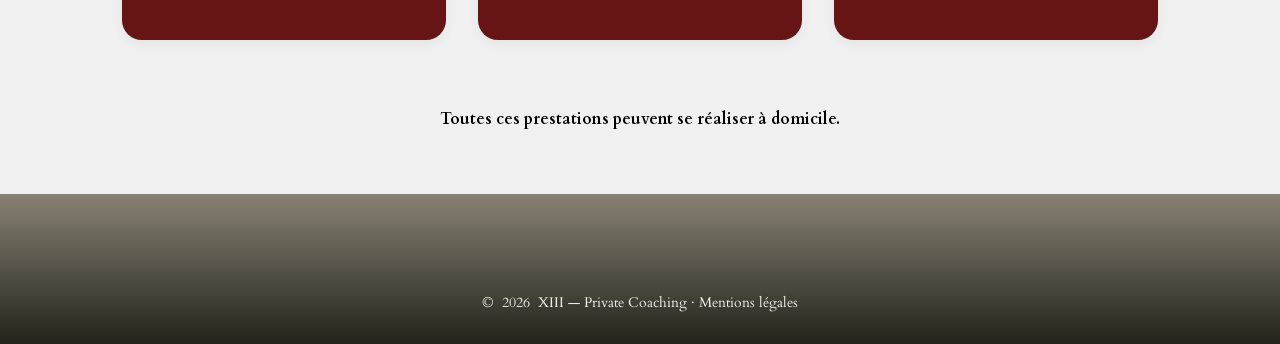
==== commit f6cfa65a: "Update accueil.html" ====
--- a/accueil.html
+++ b/accueil.html
@@ -46,7 +46,7 @@
 
   <section class="intro">
     <div class="hero">
-      <img src="photo_accueil.png" class="hero-image" alt="Photo d'accueil XIII">
+      <img src="photo_accueil.PNG" class="hero-image" alt="Photo d'accueil XIII">
       <div class="citation">
         <p>« Le club dont on parle à voix basse.</p>
         <h1>XIII – L’adresse des initiés.</h1>
@@ -332,3 +332,4 @@
 </script>
 
 </html>
+
